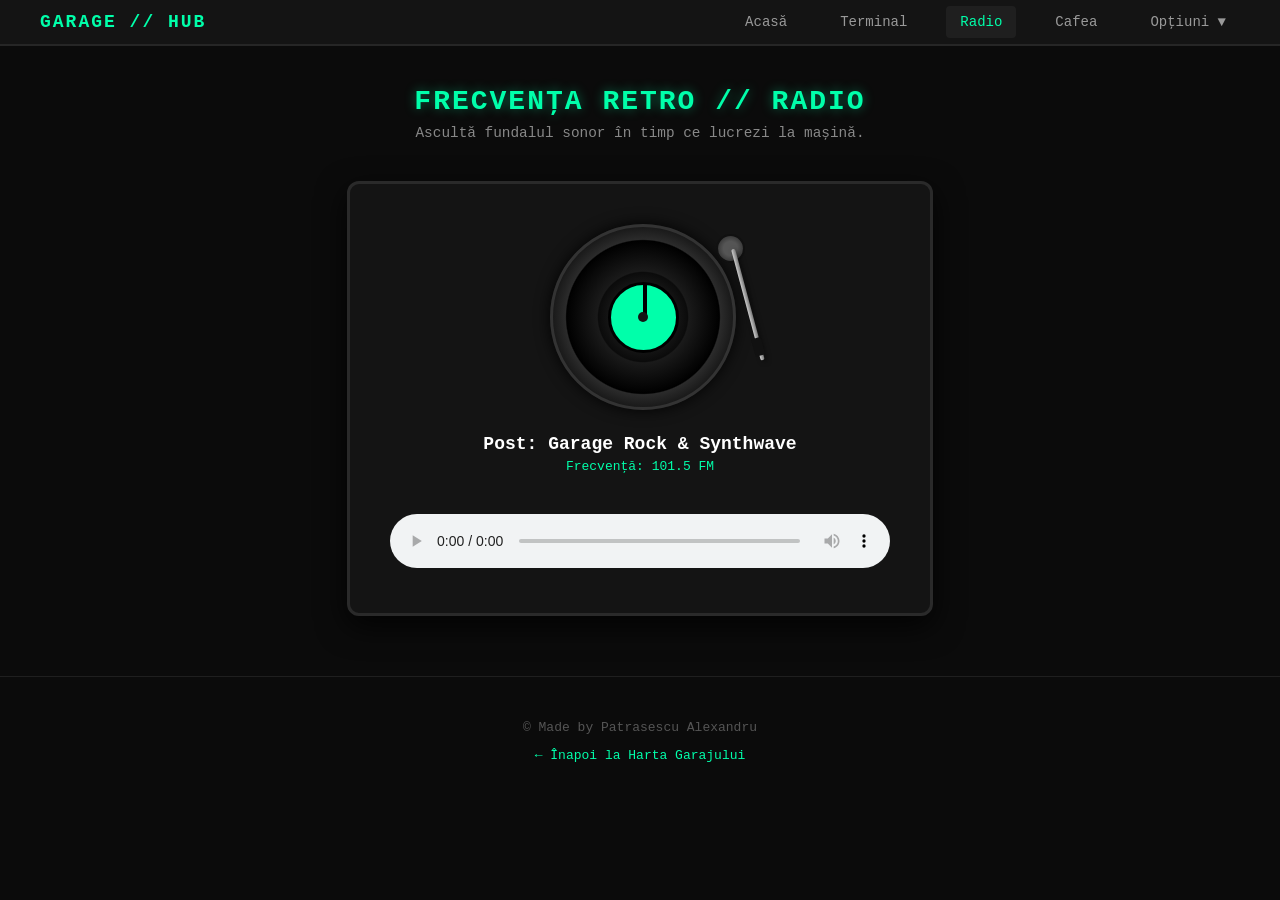
==== radio.html @ 4182c502 "Adauga paginile radio, terminal si style.css" ====
<!doctype html>
<html lang="ro">
  <head>
    <meta charset="UTF-8" />
    <meta name="viewport" content="width=device-width, initial-scale=1" />
    <title>Garaj Retro - Post Radio</title>
    <link rel="icon" type="image/png" href="141883.png" />
    <link rel="stylesheet" href="style.css" />
    <link rel="stylesheet" href="radio.css" />
  </head>
  <body>
    <header class="site-header">
      <nav class="nav-bar">
        <a href="index.html" class="logo">GARAGE // HUB</a>
        <ul class="nav-links">
          <li><a href="index.html">Acasă</a></li>
          <li><a href="terminal.html">Terminal</a></li>
          <li><a href="radio.html" class="active">Radio</a></li>
          <li><a href="cafea.html">Cafea</a></li>
          <li class="dropdown">
            <a href="#" class="drop-btn">Opțiuni ▼</a>
            <ul class="dropdown-content">
              <li><a href="#">Setări Sistem</a></li>
              <li><a href="#">Despre Proiect</a></li>
              <li><a href="#">Manual Utilizare</a></li>
            </ul>
          </li>
        </ul>
      </nav>
    </header>

    <main class="continut">
      <section class="titlu-sectiune">
        <h1>FRECVENȚA RETRO // RADIO</h1>
        <p>Ascultă fundalul sonor în timp ce lucrezi la mașină.</p>
      </section>

      <article class="radio-box">
        <div class="turntable-area">
          <div class="radio-disk">
            <div class="radio-disk-inner"></div>
          </div>

          <div class="pickup-arm">
            <div class="arm-base"></div>
            <div class="arm-rod">
              <div class="arm-head"></div>
            </div>
          </div>
        </div>

        <div class="radio-info">
          <h2>Post: Garage Rock &amp; Synthwave</h2>
          <p>Frecvență: 101.5 FM</p>
        </div>

        <audio controls>
          <source src="audio-exemplu.flac" type="audio/flac" />
          Browserul tău nu suportă elementul audio.
        </audio>
      </article>
    </main>

    <footer class="site-footer">
      <p>&copy; Made by Patrasescu Alexandru</p>
      <p><a href="index.html">← Înapoi la Harta Garajului</a></p>
    </footer>
  </body>
</html>
---- style.css ----
:root {
  --verde: #00ffaa;
  --fundal: #0b0b0b;
  --panou: #141414;
  --linie: #2a2a2a;
}

body {
  background-color: var(--fundal);
  color: #dcdcdc;
  font-family: "Courier New", Courier, monospace;
  margin: 0;
}

.continut {
  max-width: 1000px;
  margin: 40px auto;
  padding: 0 20px;
}

.continut-lat {
  max-width: 1200px;
}

.titlu-sectiune {
  text-align: center;
  margin-bottom: 40px;
}

.titlu-sectiune h1 {
  color: var(--verde);
  font-size: 1.75rem;
  letter-spacing: 2px;
  margin-bottom: 8px;
  text-shadow: 0 0 12px rgba(0, 255, 170, 0.4);
}

.titlu-sectiune p {
  color: #888;
  font-size: 0.9rem;
  margin: 0;
}

.site-header {
  background-color: var(--panou);
  border-bottom: 2px solid #262626;
  padding: 12px 30px;
}

.nav-bar {
  display: flex;
  justify-content: space-between;
  align-items: center;
  max-width: 1200px;
  margin: 0 auto;
}

.logo {
  color: var(--verde);
  text-decoration: none;
  font-weight: bold;
  font-size: 18px;
  letter-spacing: 2px;
}

.nav-links {
  list-style: none;
  display: flex;
  gap: 25px;
  margin: 0;
  padding: 0;
  align-items: center;
}

.nav-links a {
  color: #999;
  text-decoration: none;
  padding: 8px 14px;
  font-size: 14px;
}

.nav-links a:hover,
.nav-links a.active {
  color: var(--verde);
  background-color: #1f1f1f;
  border-radius: 4px;
}

.dropdown {
  position: relative;
}

.dropdown-content {
  display: none;
  position: absolute;
  top: 100%;
  right: 0;
  background-color: #161616;
  min-width: 160px;
  list-style: none;
  margin: 0;
  padding: 0;
  border: 1px solid #333;
  z-index: 10;
}

.dropdown-content > li > a {
  display: block;
  padding: 10px 15px;
  color: #bbb;
}

.dropdown-content > li > a:hover {
  background-color: var(--verde);
  color: #000;
}

.dropdown:hover .dropdown-content,
.dropdown:focus-within .dropdown-content {
  display: block;
}

.site-footer {
  text-align: center;
  padding: 30px;
  border-top: 1px solid #1f1f1f;
  margin-top: 60px;
  color: #555;
  font-size: 13px;
}

.site-footer a {
  color: var(--verde);
  text-decoration: none;
}

@media (max-width: 600px) {
  .site-header {
    padding: 12px 15px;
  }

  .nav-bar {
    flex-direction: column;
    gap: 10px;
  }

  .nav-links {
    flex-wrap: wrap;
    justify-content: center;
    gap: 5px;
  }
}
---- radio.css ----
.radio-box {
  background: var(--panou);
  border: 3px solid var(--linie);
  border-radius: 12px;
  padding: 40px;
  box-shadow: 0 10px 30px rgba(0, 0, 0, 0.8);
  max-width: 500px;
  margin: 0 auto;
  text-align: center;
}

.turntable-area {
  position: relative;
  width: 180px;
  height: 180px;
  margin: 0 auto 30px auto;
}

.radio-disk {
  width: 180px;
  height: 180px;
  background: radial-gradient(
    circle,
    #050505 15%,
    #222 16%,
    #0b0b0b 35%,
    #1a1a1a 36%,
    #000 60%,
    #2b2b2b 61%,
    #000 85%
  );
  border: 3px solid #333;
  border-radius: 50%;
  box-shadow: 0 0 15px rgba(0, 0, 0, 0.9);
  animation: roteste-disc 4s infinite linear;
  display: flex;
  align-items: center;
  justify-content: center;
}

.radio-disk-inner {
  width: 65px;
  height: 65px;
  background: var(--verde);
  border-radius: 50%;
  border: 3px solid #000;
  position: relative;
  display: flex;
  align-items: center;
  justify-content: center;
}

.radio-disk-inner::before {
  content: "";
  position: absolute;
  top: 0;
  left: 50%;
  width: 4px;
  height: 50%;
  background-color: #000;
}

.radio-disk-inner::after {
  content: "";
  width: 10px;
  height: 10px;
  background-color: var(--panou);
  border-radius: 50%;
  z-index: 2;
}

@keyframes roteste-disc {
  from {
    transform: rotate(0deg);
  }
  to {
    transform: rotate(360deg);
  }
}

.pickup-arm {
  position: absolute;
  top: 10px;
  right: -15px;
  width: 12px;
  height: 140px;
  z-index: 5;
  pointer-events: none;
}

.arm-base {
  position: absolute;
  top: 0;
  right: 0;
  width: 25px;
  height: 25px;
  background: radial-gradient(circle, #555 40%, #222 100%);
  border: 2px solid #111;
  border-radius: 50%;
}

.arm-rod {
  position: absolute;
  top: 15px;
  right: 10px;
  width: 4px;
  height: 115px;
  background: linear-gradient(to right, #ccc, #777);
  transform: rotate(-15deg);
  transform-origin: top center;
  border-radius: 2px;
  box-shadow: 2px 2px 5px rgba(0, 0, 0, 0.5);
}

.arm-head {
  position: absolute;
  bottom: 5px;
  left: -4px;
  width: 10px;
  height: 18px;
  background-color: #111;
  border-radius: 2px;
}

.radio-info {
  margin-bottom: 25px;
}

.radio-info h2 {
  color: #fff;
  margin: 0 0 5px 0;
  font-size: 18px;
}

.radio-info p {
  color: var(--verde);
  font-size: 13px;
  margin: 0;
}

audio {
  width: 100%;
  margin-top: 15px;
}

@media (max-width: 600px) {
  .radio-box {
    padding: 20px;
  }
}
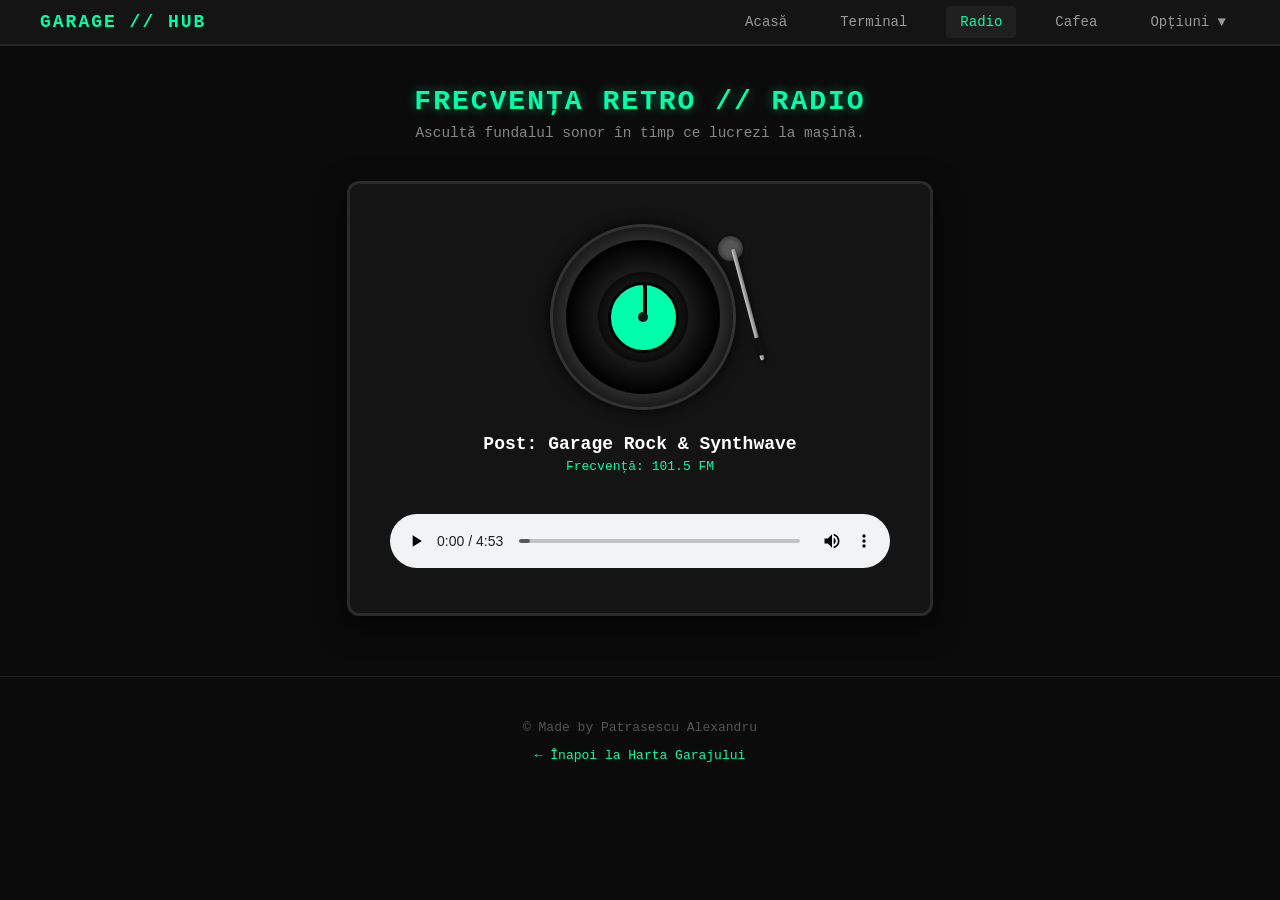
==== commit 410802dd: "Am actualizeazat radio.html si adaugat fisierul audio (.flac)" ====
--- a/radio.html
+++ b/radio.html
@@ -55,7 +55,8 @@
         </div>
 
         <audio controls>
-          <source src="audio-exemplu.flac" type="audio/flac" />
+          <!-- aici inlocuiesc numele cu numele fisierului audio dorit (merge MAX 1) -->
+          <source src="02 - N.Y. State of Mind.flac" type="audio/flac" />
           Browserul tău nu suportă elementul audio.
         </audio>
       </article>
